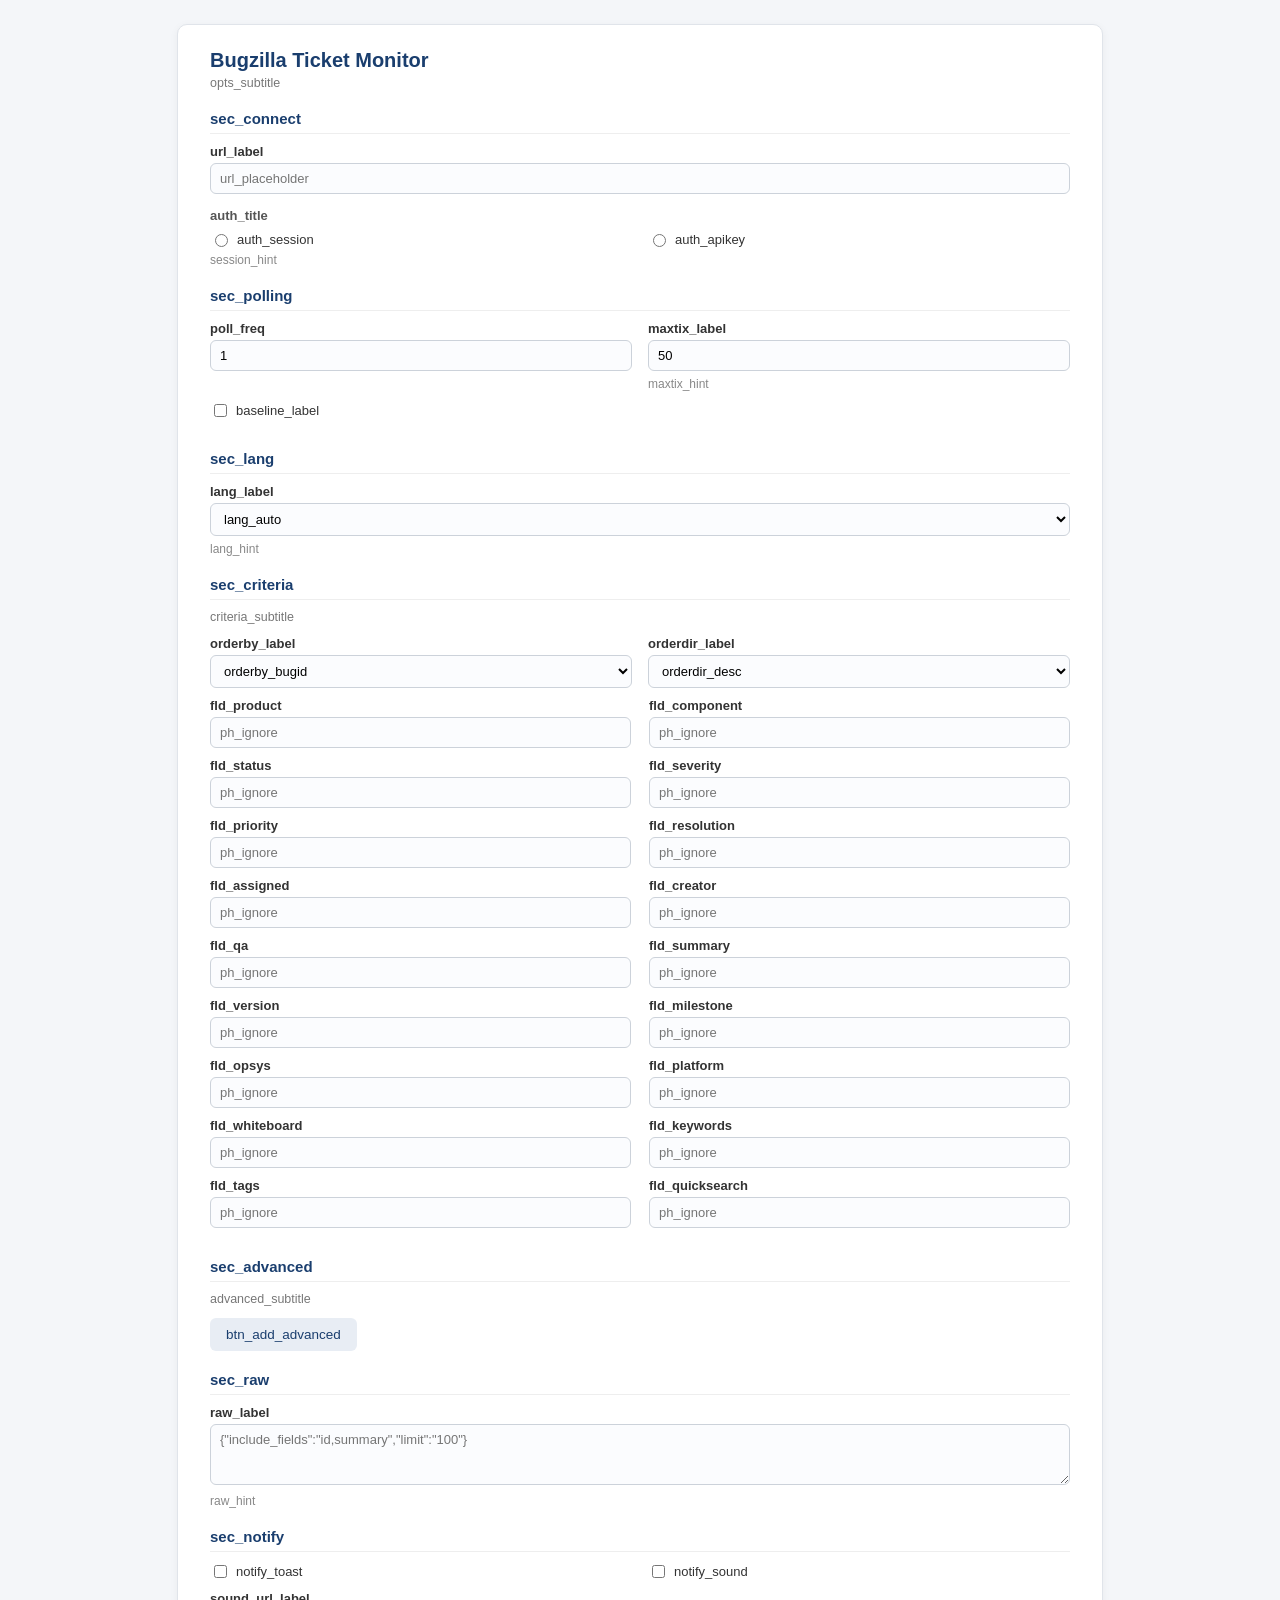
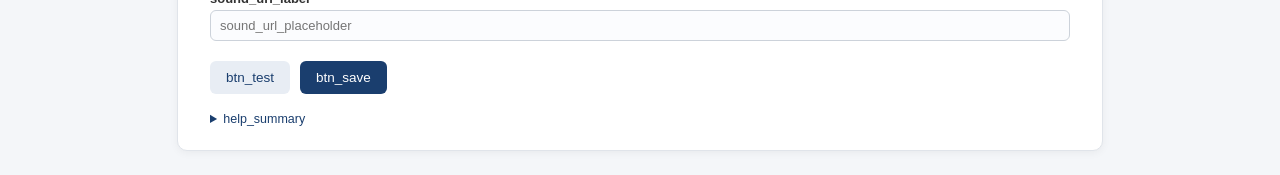
==== options/options.html @ 99a7b40a "add locale-it" ====
<!DOCTYPE html>
<html lang="fr">
<head>
  <meta charset="utf-8">
  <link rel="stylesheet" href="options.css">
</head>
<body>
  <div class="wrap">
    <h1>Bugzilla Ticket Monitor</h1>
    <p class="subtitle" data-i18n="opts_subtitle"></p>

    <section>
      <h2 data-i18n="sec_connect"></h2>
      <label><span data-i18n="url_label"></span>
        <input type="text" id="bugzillaUrl" data-i18n-placeholder="url_placeholder"
          data-i18n-title="url_title">
      </label>

      <h3 class="small-h2" data-i18n="auth_title"></h3>
      <div class="row">
        <div class="col">
          <label class="check">
            <input type="radio" name="authMode" value="session"> <span data-i18n="auth_session"></span>
          </label>
        </div>
        <div class="col">
          <label class="check">
            <input type="radio" name="authMode" value="apiKey"> <span data-i18n="auth_apikey"></span>
          </label>
        </div>
      </div>
      <div id="apiKeyBlock" class="hidden">
        <label><span data-i18n="apikey_label"></span>
          <input type="password" id="apiKey" autocomplete="off" data-i18n-placeholder="apikey_placeholder">
        </label>
        <div class="hint" data-i18n="apikey_hint"></div>
      </div>
      <div class="hint" id="sessionHint" data-i18n="session_hint"></div>
    </section>

    <section>
      <h2 data-i18n="sec_polling"></h2>
      <div class="row">
        <div class="col">
          <label><span data-i18n="poll_freq"></span>
            <input type="number" id="pollInterval" min="1" value="1">
          </label>
        </div>
        <div class="col">
          <label><span data-i18n="maxtix_label"></span>
            <input type="number" id="maxTickets" min="1" max="50" value="50">
          </label>
          <div class="hint" data-i18n="maxtix_hint"></div>
        </div>
      </div>
      <label class="check">
        <input type="checkbox" id="baselineFirstRun"> <span data-i18n="baseline_label"></span>
      </label>
    </section>

    <section>
      <h2 data-i18n="sec_lang"></h2>
      <label><span data-i18n="lang_label"></span>
        <select id="lang">
          <option value="auto" data-i18n="lang_auto"></option>
          <option value="fr" data-i18n="lang_fr"></option>
          <option value="en" data-i18n="lang_en"></option>
          <option value="de" data-i18n="lang_de"></option>
          <option value="es" data-i18n="lang_es"></option>
          <option value="it" data-i18n="lang_it"></option>
        </select>
      </label>
      <div class="hint" data-i18n="lang_hint"></div>
    </section>

    <section>
      <h2 data-i18n="sec_criteria"></h2>
      <p class="subtitle" data-i18n="criteria_subtitle"></p>
      <div class="row">
        <div class="col">
          <label><span data-i18n="orderby_label"></span>
            <select id="orderBy">
              <option value="bug_id" data-i18n="orderby_bugid"></option>
              <option value="importance" data-i18n="orderby_importance"></option>
              <option value="changeddate" data-i18n="orderby_changed"></option>
              <option value="creation_time" data-i18n="orderby_created"></option>
            </select>
          </label>
        </div>
        <div class="col">
          <label><span data-i18n="orderdir_label"></span>
            <select id="orderDirection">
              <option value="DESC" data-i18n="orderdir_desc"></option>
              <option value="ASC" data-i18n="orderdir_asc"></option>
            </select>
          </label>
        </div>
      </div>
      <div class="grid" id="criteriaGrid"></div>
    </section>

    <section>
      <h2 data-i18n="sec_advanced"></h2>
      <p class="subtitle" data-i18n="advanced_subtitle"></p>
      <div id="advancedRows"></div>
      <button type="button" id="addAdvanced" class="btn-secondary" data-i18n="btn_add_advanced"></button>
    </section>

    <section>
      <h2 data-i18n="sec_raw"></h2>
      <label><span data-i18n="raw_label"></span>
        <textarea id="rawParams" rows="3" placeholder='{"include_fields":"id,summary","limit":"100"}'></textarea>
      </label>
      <div class="hint" data-i18n="raw_hint"></div>
    </section>

    <section>
      <h2 data-i18n="sec_notify"></h2>
      <div class="row">
        <div class="col">
          <label class="check">
            <input type="checkbox" id="notifyToast"> <span data-i18n="notify_toast"></span>
          </label>
        </div>
        <div class="col">
          <label class="check">
            <input type="checkbox" id="notifySound"> <span data-i18n="notify_sound"></span>
          </label>
        </div>
      </div>
      <label><span data-i18n="sound_url_label"></span>
        <input type="text" id="soundUrl" data-i18n-placeholder="sound_url_placeholder">
      </label>
    </section>

    <div class="actions">
      <button id="test" class="btn-secondary" data-i18n="btn_test"></button>
      <button id="save" class="btn-primary" data-i18n="btn_save"></button>
    </div>
    <div id="msg" class="msg"></div>

    <details class="help">
      <summary data-i18n="help_summary"></summary>
      <ul>
        <li data-i18n="help_l1"></li>
        <li data-i18n="help_l2"></li>
        <li data-i18n="help_l3"></li>
        <li data-i18n="help_l4"></li>
        <li data-i18n="help_l5"></li>
        <li data-i18n="help_l6"></li>
        <li data-i18n="help_l7"></li>
        <li data-i18n="help_l8"></li>
        <li data-i18n="help_l9"></li>
      </ul>
    </details>
  </div>

  <script src="../i18n.js"></script>
  <script src="options.js"></script>
</body>
</html>
---- options/options.css ----
body {
  font-family: -apple-system, Segoe UI, Roboto, sans-serif;
  background: #f4f6f9;
  color: #222;
  margin: 0;
  padding: 24px;
}

.wrap {
  max-width: 860px;
  margin: 0 auto;
  background: #fff;
  border: 1px solid #e0e4ea;
  border-radius: 10px;
  padding: 24px 32px;
  box-shadow: 0 2px 8px rgba(0, 0, 0, 0.05);
}

h1 {
  font-size: 20px;
  margin: 0 0 2px;
  color: #1a3e6e;
}

h2 {
  font-size: 15px;
  margin: 20px 0 10px;
  color: #1a3e6e;
  border-bottom: 1px solid #eee;
  padding-bottom: 6px;
}

.subtitle {
  color: #777;
  font-size: 12.5px;
  margin: 4px 0 12px;
}

section {
  margin-bottom: 8px;
}

label {
  display: block;
  font-size: 13px;
  font-weight: 600;
  margin-bottom: 10px;
  color: #333;
}

.small-h2 {
  font-size: 13px;
  font-weight: 700;
  margin: 14px 0 8px;
  color: #555;
}

.hidden {
  display: none;
}

label.check {
  font-weight: 400;
  display: inline-flex;
  align-items: center;
  gap: 6px;
}

input[type="text"],
input[type="number"],
textarea,
select {
  width: 100%;
  box-sizing: border-box;
  padding: 7px 9px;
  border: 1px solid #ccd2da;
  border-radius: 6px;
  font-size: 13px;
  font-family: inherit;
  margin-top: 4px;
  background: #fbfcfe;
}

input:focus,
textarea:focus,
select:focus {
  outline: none;
  border-color: #1a3e6e;
  box-shadow: 0 0 0 2px rgba(26, 62, 110, 0.15);
}

.row {
  display: flex;
  gap: 16px;
}

.col {
  flex: 1;
}

.grid {
  display: grid;
  grid-template-columns: 1fr 1fr;
  gap: 0 18px;
}

.hint {
  font-size: 12px;
  color: #888;
  margin: -4px 0 10px;
}

.perm-msg {
  font-size: 12.5px;
  padding: 8px 10px;
  border-radius: 6px;
  margin-top: 8px;
  display: none;
}

.perm-msg.ok {
  display: block;
  background: #e8f5e9;
  color: #1b5e20;
}

.perm-msg.err {
  display: block;
  background: #fdecea;
  color: #b71c1c;
}

#advancedRows .adv-row {
  display: flex;
  gap: 8px;
  align-items: center;
  margin-bottom: 8px;
}

.adv-row select.adv-field {
  flex: 1.2;
}

.adv-row select.adv-op {
  flex: 1;
}

.adv-row input.adv-value {
  flex: 1.6;
}

.adv-row button {
  flex: 0 0 auto;
}

.btn-secondary,
.btn-primary {
  border: none;
  border-radius: 6px;
  padding: 9px 16px;
  font-size: 13.5px;
  cursor: pointer;
}

.btn-primary {
  background: #1a3e6e;
  color: #fff;
}

.btn-primary:hover {
  background: #16345c;
}

.btn-secondary {
  background: #e8edf4;
  color: #1a3e6e;
}

.btn-secondary:hover {
  background: #dbe3ee;
}

.actions {
  display: flex;
  gap: 10px;
  margin-top: 20px;
}

.msg {
  margin-top: 12px;
  font-size: 13px;
  padding: 9px 12px;
  border-radius: 6px;
  display: none;
}

.msg.ok {
  display: block;
  background: #e8f5e9;
  color: #1b5e20;
}

.msg.err {
  display: block;
  background: #fdecea;
  color: #b71c1c;
}

.help {
  margin-top: 18px;
  font-size: 12.5px;
}

.help summary {
  cursor: pointer;
  color: #1a3e6e;
}

.help ul {
  padding-left: 18px;
  color: #555;
}

.help code {
  background: #f0f2f5;
  padding: 1px 4px;
  border-radius: 4px;
}
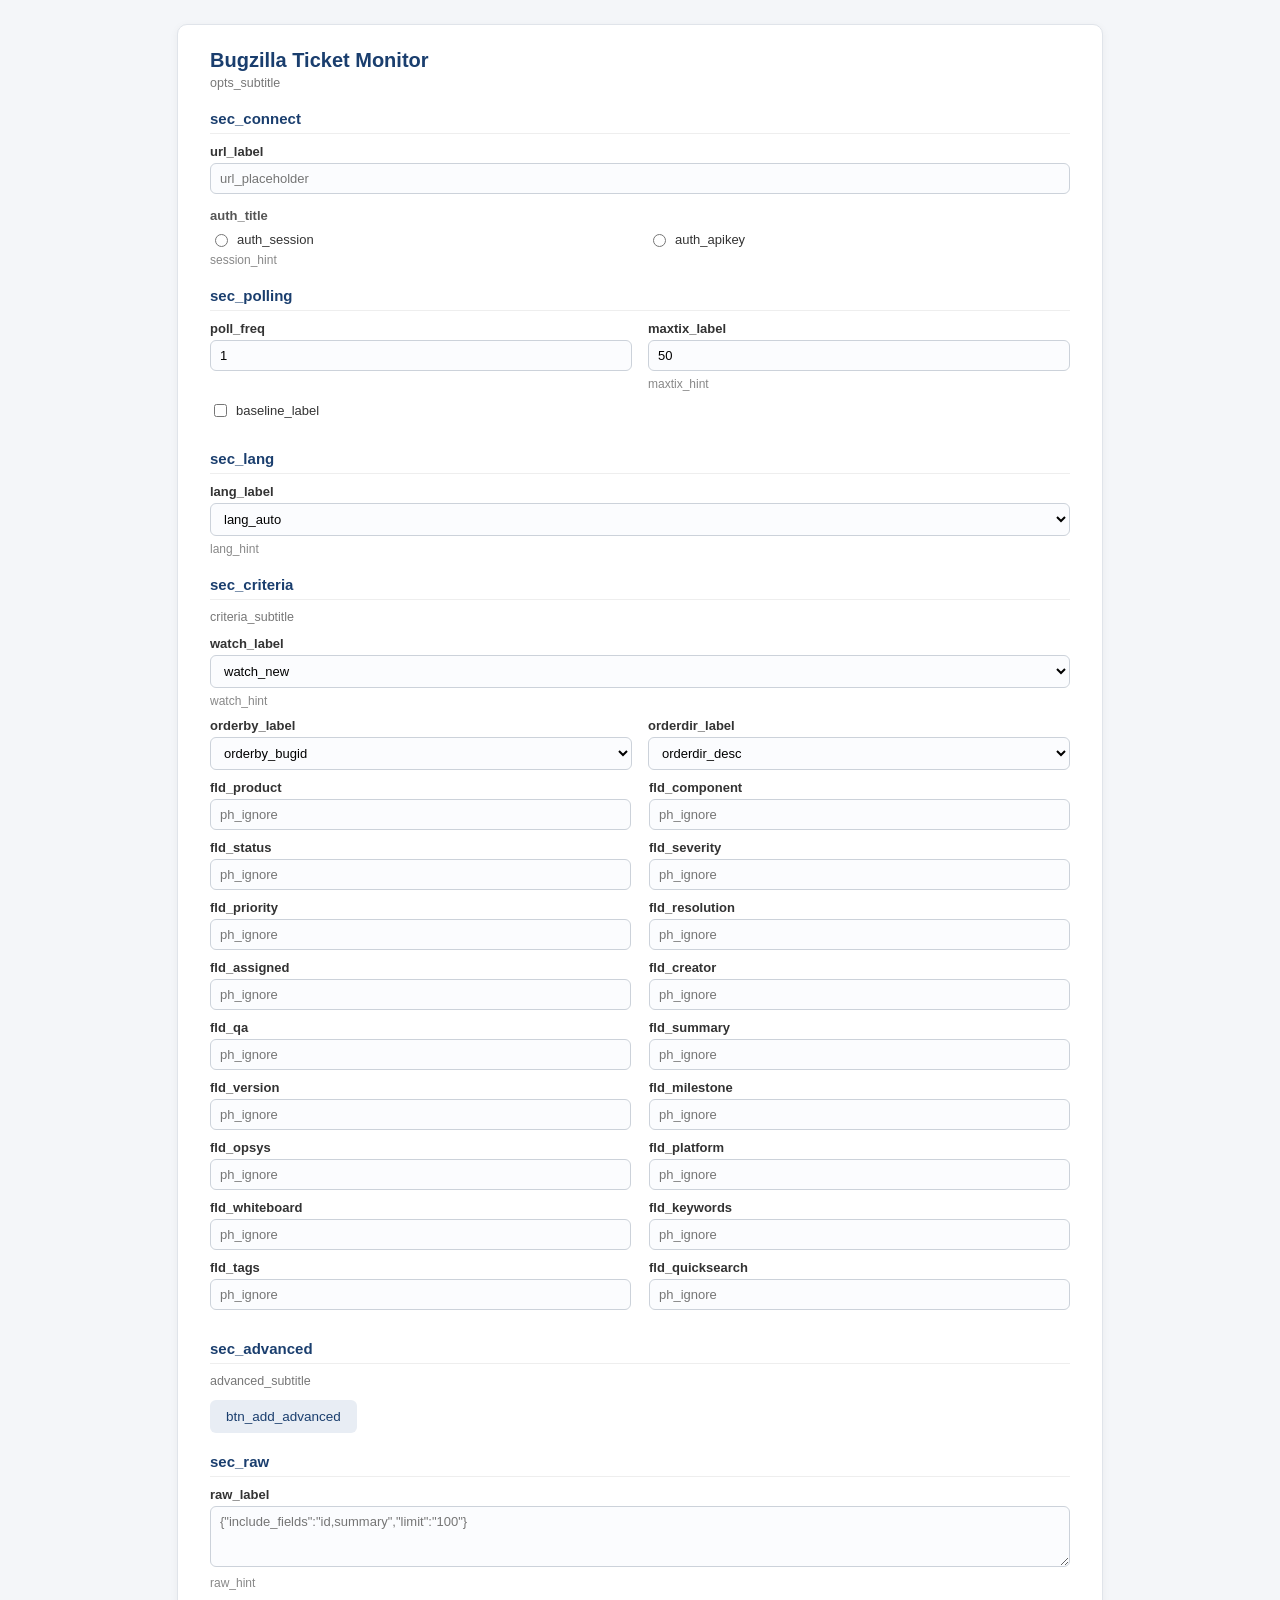
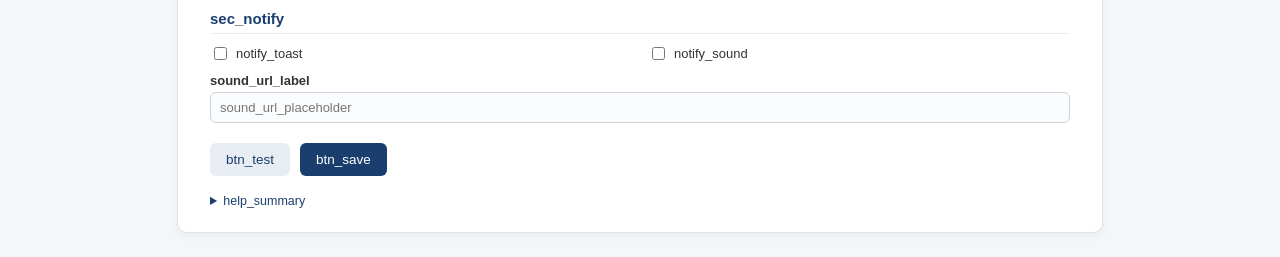
==== commit e0de8bb4: "add last modified option" ====
--- a/options/options.html
+++ b/options/options.html
@@ -68,6 +68,7 @@
           <option value="de" data-i18n="lang_de"></option>
           <option value="es" data-i18n="lang_es"></option>
           <option value="it" data-i18n="lang_it"></option>
+          <option value="nl" data-i18n="lang_nl"></option>
         </select>
       </label>
       <div class="hint" data-i18n="lang_hint"></div>
@@ -76,6 +77,13 @@
     <section>
       <h2 data-i18n="sec_criteria"></h2>
       <p class="subtitle" data-i18n="criteria_subtitle"></p>
+      <label><span data-i18n="watch_label"></span>
+        <select id="watchMode">
+          <option value="new" data-i18n="watch_new"></option>
+          <option value="all" data-i18n="watch_all"></option>
+        </select>
+      </label>
+      <div class="hint" data-i18n="watch_hint"></div>
       <div class="row">
         <div class="col">
           <label><span data-i18n="orderby_label"></span>
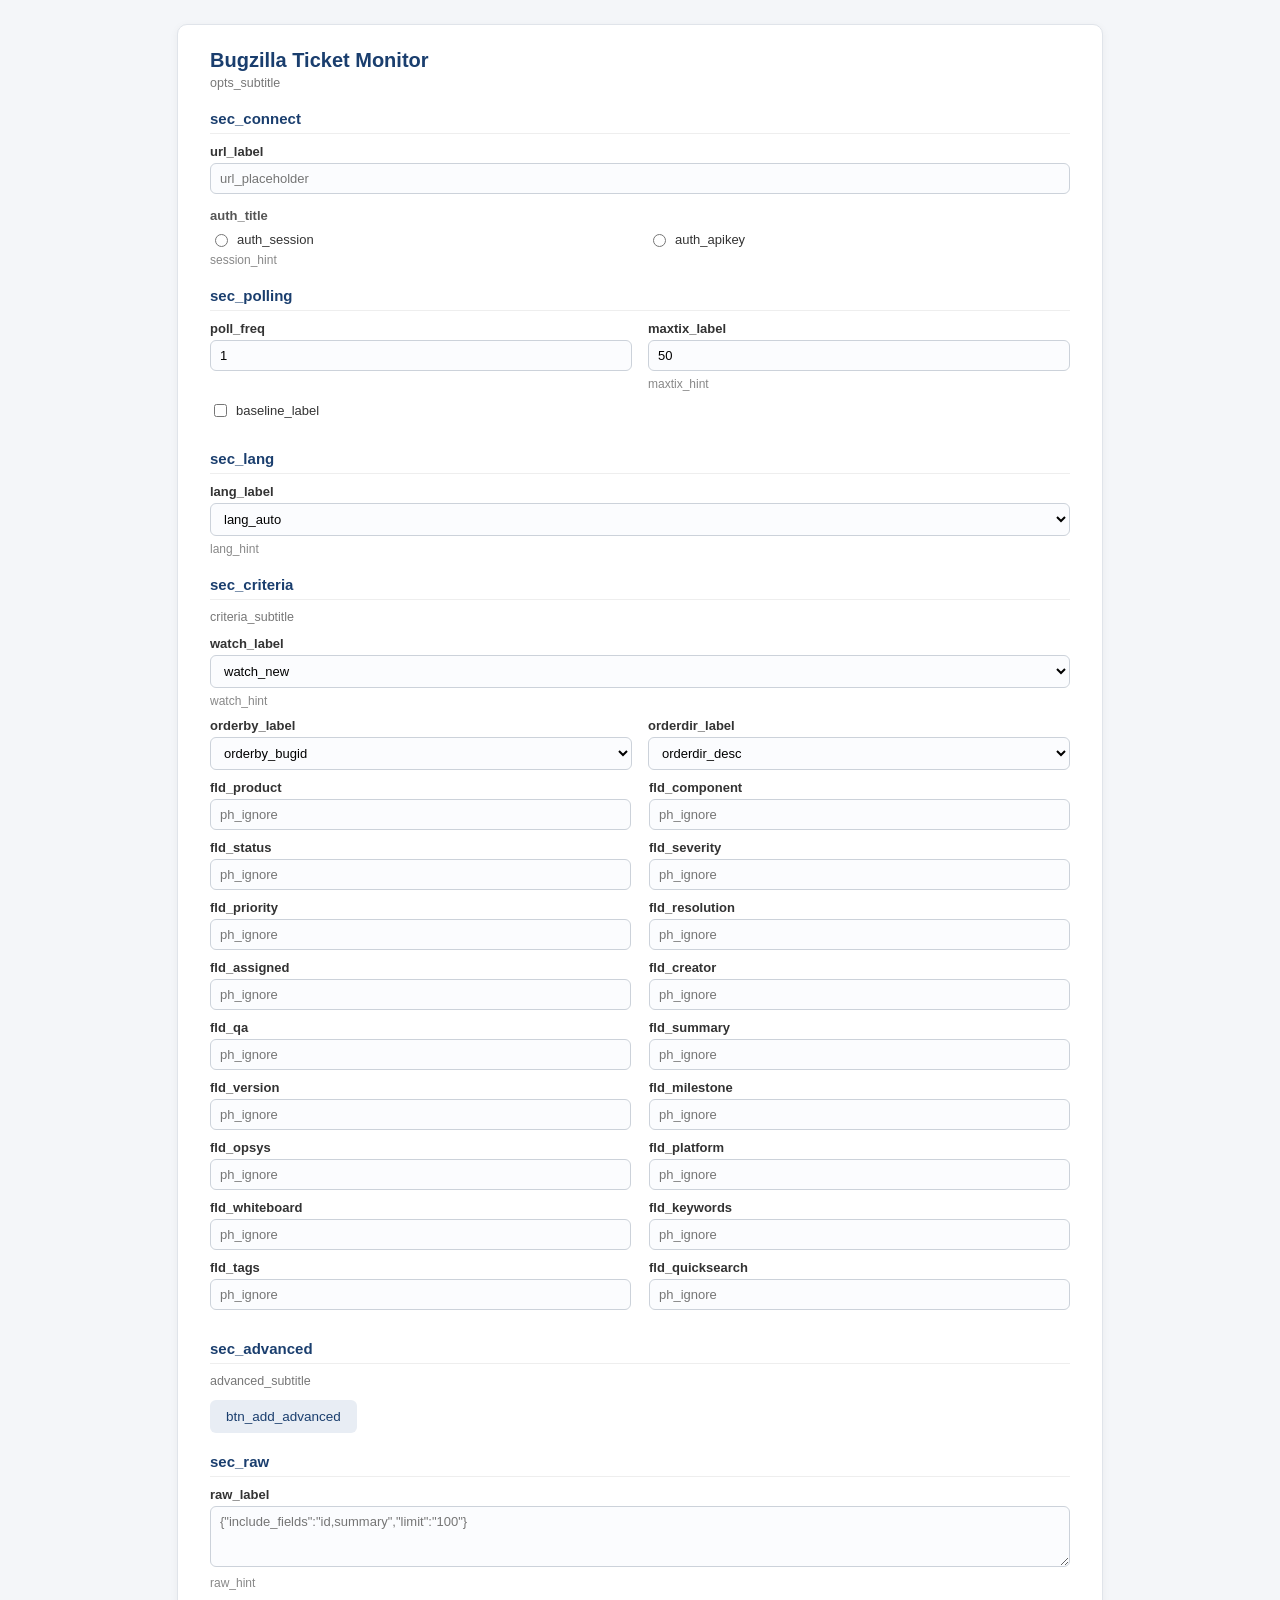
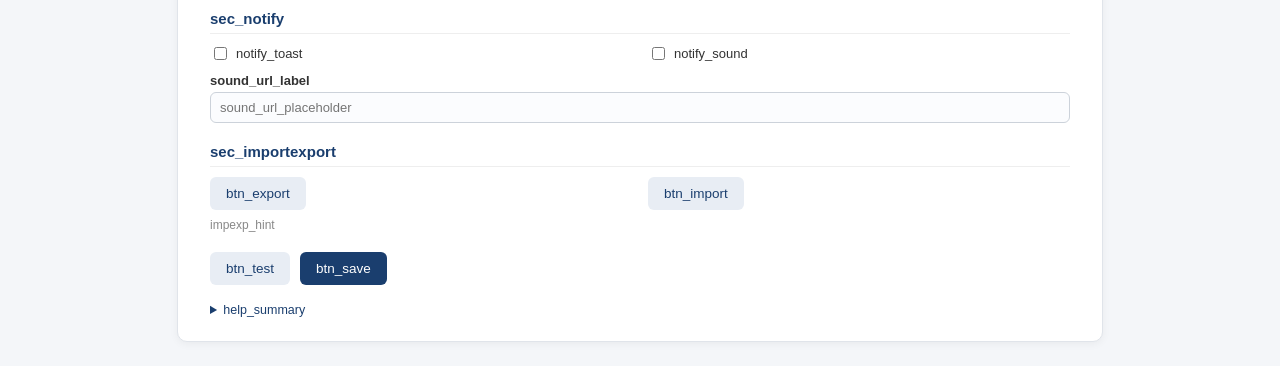
==== commit eb46e1ce: "add export and import parameters" ====
--- a/options/options.html
+++ b/options/options.html
@@ -141,6 +141,19 @@
       </label>
     </section>
 
+    <section id="impexpSection">
+      <h2 data-i18n="sec_importexport"></h2>
+      <div class="row">
+        <div class="col">
+          <button type="button" id="exportBtn" class="btn-secondary" data-i18n="btn_export"></button>
+        </div>
+        <div class="col">
+          <button type="button" id="importBtn" class="btn-secondary" data-i18n="btn_import"></button>
+        </div>
+      </div>
+      <div class="hint" data-i18n="impexp_hint"></div>
+    </section>
+
     <div class="actions">
       <button id="test" class="btn-secondary" data-i18n="btn_test"></button>
       <button id="save" class="btn-primary" data-i18n="btn_save"></button>
--- a/options/options.css
+++ b/options/options.css
@@ -110,6 +110,10 @@
   margin: -4px 0 10px;
 }
 
+#impexpSection .hint {
+  margin: 8px 0 10px;
+}
+
 .perm-msg {
   font-size: 12.5px;
   padding: 8px 10px;
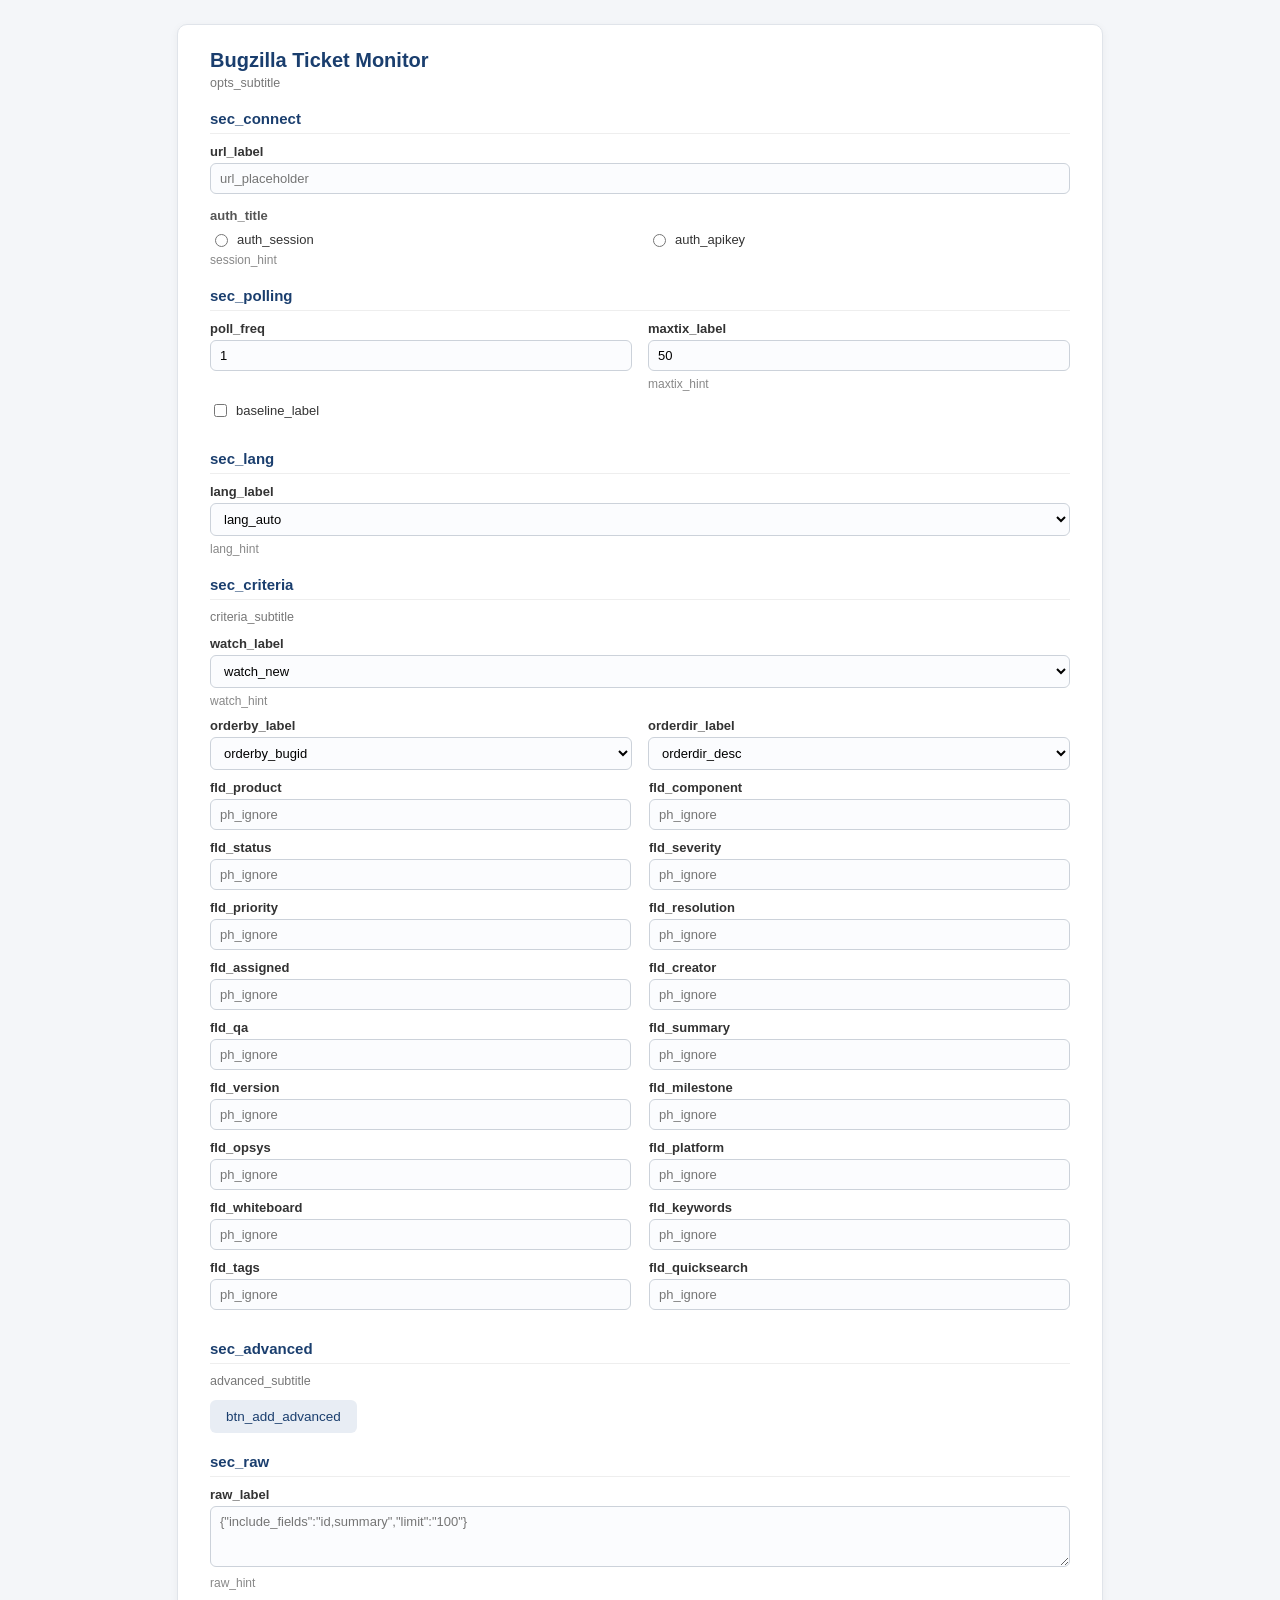
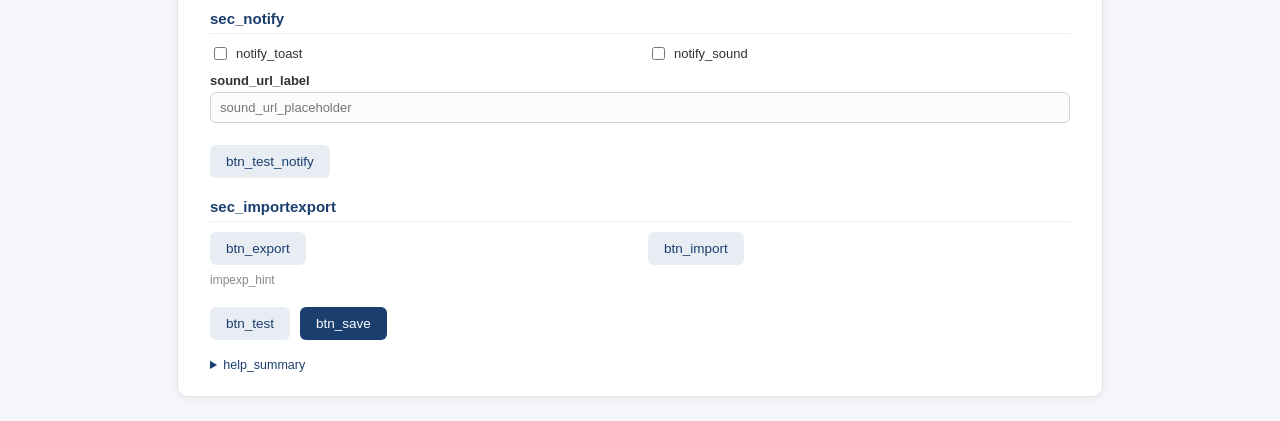
==== commit 8962ba62: "add test toaster" ====
--- a/options/options.html
+++ b/options/options.html
@@ -139,6 +139,7 @@
       <label><span data-i18n="sound_url_label"></span>
         <input type="text" id="soundUrl" data-i18n-placeholder="sound_url_placeholder">
       </label>
+      <button type="button" id="testNotify" class="btn-secondary" data-i18n="btn_test_notify"></button>
     </section>
 
     <section id="impexpSection">
--- a/options/options.css
+++ b/options/options.css
@@ -114,6 +114,10 @@
   margin: 8px 0 10px;
 }
 
+#testNotify {
+  margin-top: 12px;
+}
+
 .perm-msg {
   font-size: 12.5px;
   padding: 8px 10px;
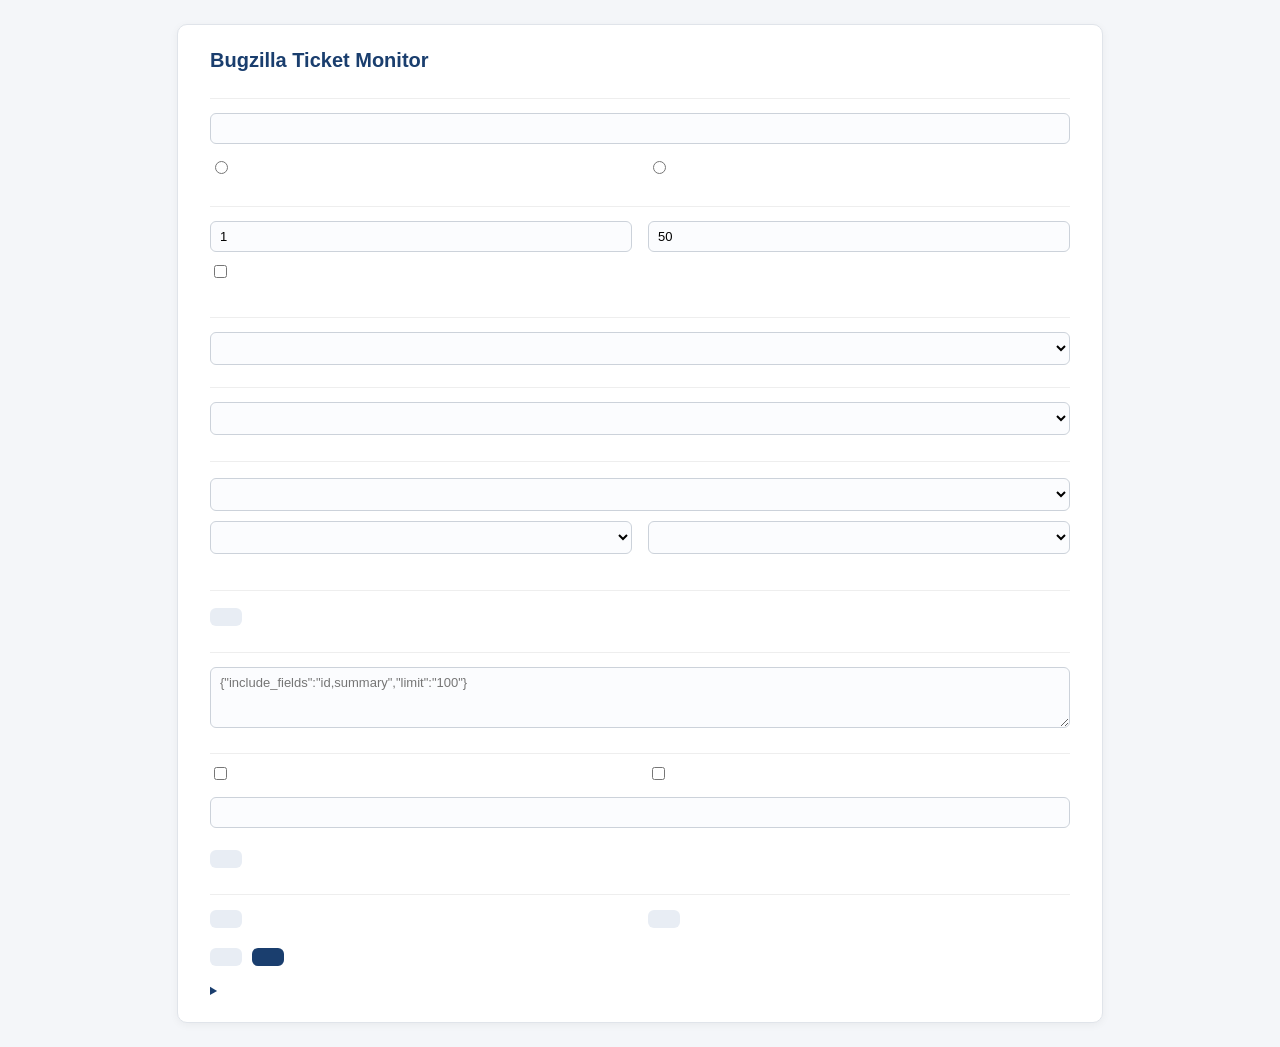
==== commit 60c222c7: "add dark light theme" ====
--- a/options/options.html
+++ b/options/options.html
@@ -72,6 +72,17 @@
         </select>
       </label>
       <div class="hint" data-i18n="lang_hint"></div>
+    </section>
+
+    <section>
+      <h2 data-i18n="sec_theme"></h2>
+      <label><span data-i18n="theme_label"></span>
+        <select id="theme">
+          <option value="auto" data-i18n="theme_auto"></option>
+          <option value="light" data-i18n="theme_light"></option>
+          <option value="dark" data-i18n="theme_dark"></option>
+        </select>
+      </label>
     </section>
 
     <section>
@@ -178,6 +189,7 @@
   </div>
 
   <script src="../i18n.js"></script>
+  <script src="../theme.js"></script>
   <script src="options.js"></script>
 </body>
 </html>
--- a/options/options.css
+++ b/options/options.css
@@ -233,4 +233,59 @@
   background: #f0f2f5;
   padding: 1px 4px;
   border-radius: 4px;
-}+}
+[data-theme="dark"] body {
+  background: #16181c;
+  color: #e4e6ea;
+}
+
+[data-theme="dark"] .wrap {
+  background: #1f2227;
+  border-color: #343a42;
+  box-shadow: none;
+}
+
+[data-theme="dark"] h1,
+[data-theme="dark"] h2 { color: #9ec5ff; }
+
+[data-theme="dark"] h2 { border-bottom-color: #343a42; }
+
+[data-theme="dark"] .subtitle { color: #9aa4b2; }
+[data-theme="dark"] label { color: #d0d4da; }
+[data-theme="dark"] .small-h2 { color: #b0b6c0; }
+[data-theme="dark"] .hint { color: #8a929e; }
+
+[data-theme="dark"] input[type="text"],
+[data-theme="dark"] input[type="number"],
+[data-theme="dark"] textarea,
+[data-theme="dark"] select {
+  background: #16181c;
+  border-color: #3a414a;
+  color: #e4e6ea;
+}
+
+[data-theme="dark"] .btn-primary { background: #2f6fd0; }
+[data-theme="dark"] .btn-primary:hover { background: #3f7fe0; }
+
+[data-theme="dark"] .btn-secondary {
+  background: #2a2f36;
+  color: #9ec5ff;
+}
+
+[data-theme="dark"] .btn-secondary:hover { background: #343a42; }
+
+[data-theme="dark"] .perm-msg.ok,
+[data-theme="dark"] .msg.ok {
+  background: #1e3a24;
+  color: #a5d6a7;
+}
+
+[data-theme="dark"] .perm-msg.err,
+[data-theme="dark"] .msg.err {
+  background: #3a1f1f;
+  color: #ef9a9a;
+}
+
+[data-theme="dark"] .help summary { color: #9ec5ff; }
+[data-theme="dark"] .help ul { color: #b0b6c0; }
+[data-theme="dark"] .help code { background: #2a2f36; }
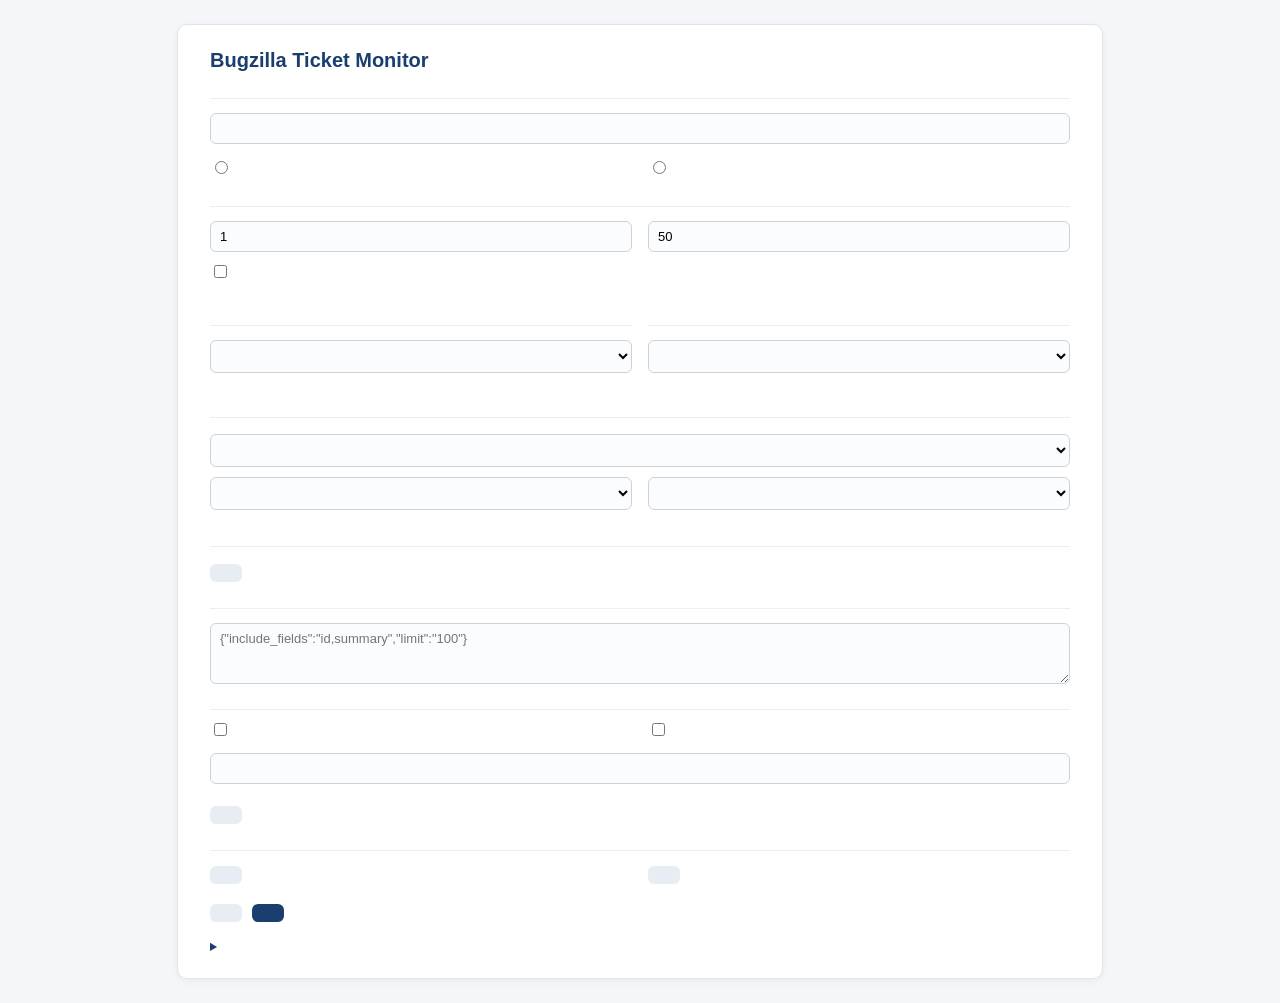
==== commit cc2a70f7: "improve layout" ====
--- a/options/options.html
+++ b/options/options.html
@@ -58,32 +58,34 @@
       </label>
     </section>
 
-    <section>
-      <h2 data-i18n="sec_lang"></h2>
-      <label><span data-i18n="lang_label"></span>
-        <select id="lang">
-          <option value="auto" data-i18n="lang_auto"></option>
-          <option value="fr" data-i18n="lang_fr"></option>
-          <option value="en" data-i18n="lang_en"></option>
-          <option value="de" data-i18n="lang_de"></option>
-          <option value="es" data-i18n="lang_es"></option>
-          <option value="it" data-i18n="lang_it"></option>
-          <option value="nl" data-i18n="lang_nl"></option>
-        </select>
-      </label>
-      <div class="hint" data-i18n="lang_hint"></div>
-    </section>
+    <div class="row">
+      <section class="col">
+        <h2 data-i18n="sec_lang"></h2>
+        <label><span data-i18n="lang_label"></span>
+          <select id="lang">
+            <option value="auto" data-i18n="lang_auto"></option>
+            <option value="fr" data-i18n="lang_fr"></option>
+            <option value="en" data-i18n="lang_en"></option>
+            <option value="de" data-i18n="lang_de"></option>
+            <option value="es" data-i18n="lang_es"></option>
+            <option value="it" data-i18n="lang_it"></option>
+            <option value="nl" data-i18n="lang_nl"></option>
+          </select>
+        </label>
+        <div class="hint" data-i18n="lang_hint"></div>
+      </section>
 
-    <section>
-      <h2 data-i18n="sec_theme"></h2>
-      <label><span data-i18n="theme_label"></span>
-        <select id="theme">
-          <option value="auto" data-i18n="theme_auto"></option>
-          <option value="light" data-i18n="theme_light"></option>
-          <option value="dark" data-i18n="theme_dark"></option>
-        </select>
-      </label>
-    </section>
+      <section class="col">
+        <h2 data-i18n="sec_theme"></h2>
+        <label><span data-i18n="theme_label"></span>
+          <select id="theme">
+            <option value="auto" data-i18n="theme_auto"></option>
+            <option value="light" data-i18n="theme_light"></option>
+            <option value="dark" data-i18n="theme_dark"></option>
+          </select>
+        </label>
+      </section>
+    </div>
 
     <section>
       <h2 data-i18n="sec_criteria"></h2>
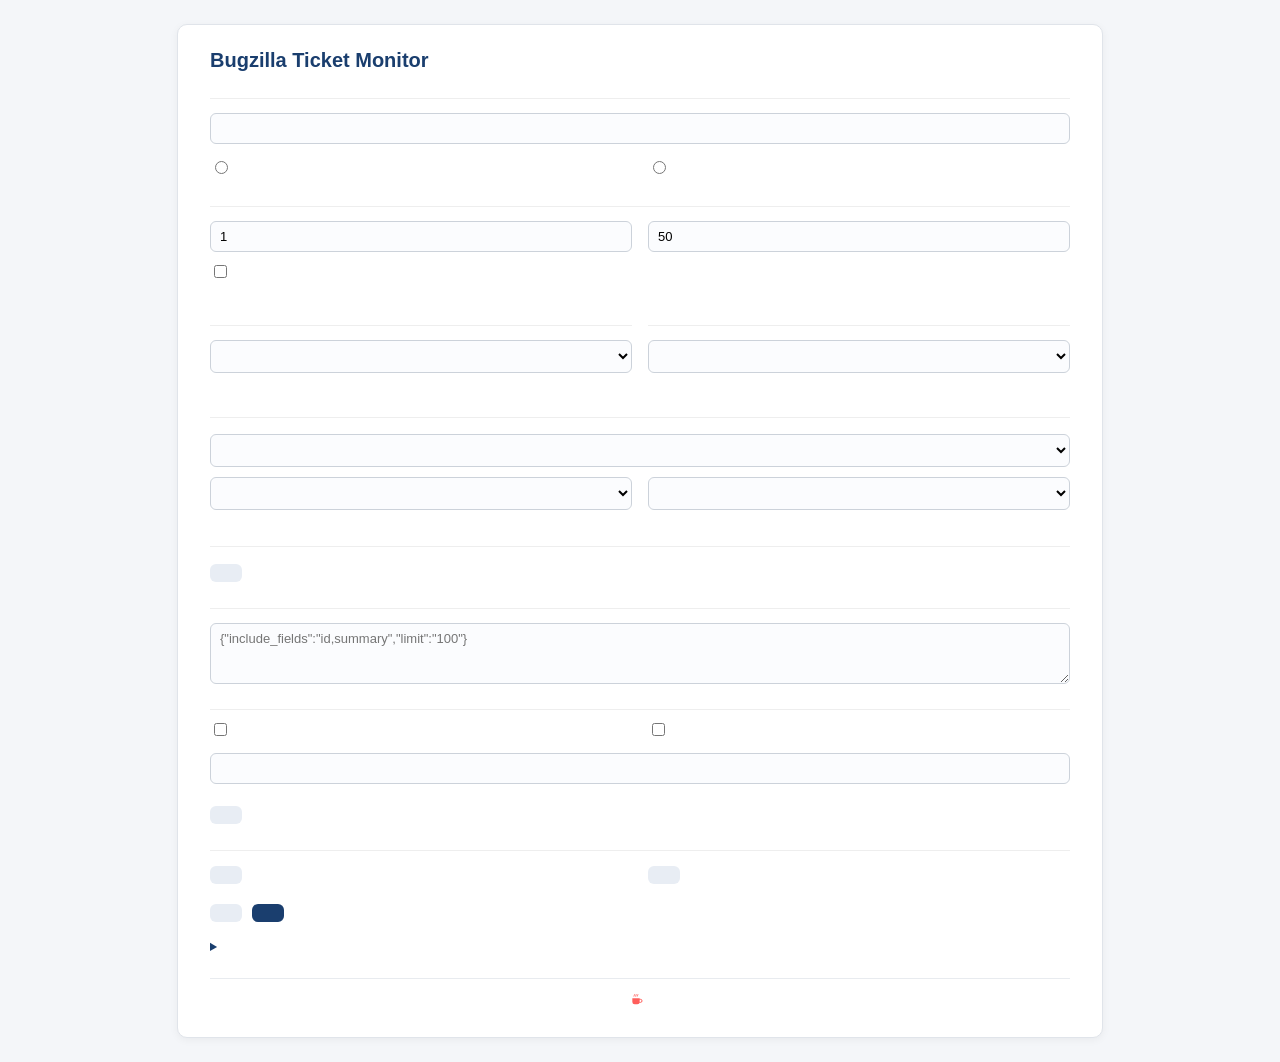
==== commit b3112417: "update readme" ====
--- a/options/options.html
+++ b/options/options.html
@@ -188,6 +188,17 @@
         <li data-i18n="help_l9"></li>
       </ul>
     </details>
+
+    <footer class="kofi">
+      <a href="https://ko-fi.com/razganariel" target="_blank" rel="noopener noreferrer" class="kofi-link" data-i18n-title="kofi_label">
+        <svg class="kofi-icon" viewBox="0 0 24 24" aria-hidden="true">
+          <path d="M5 8h11v5.5a3.5 3.5 0 0 1-3.5 3.5H8.5A3.5 3.5 0 0 1 5 13.5V8z" fill="currentColor"/>
+          <path d="M16 9.5h1.2a2.3 2.3 0 1 1 0 4.6H16" fill="none" stroke="currentColor" stroke-width="1.5" stroke-linecap="round"/>
+          <path d="M8.5 2.5c0 1-1.2 1-1.2 2.2M11 2.5c0 1-1.2 1-1.2 2.2M13.5 2.5c0 1-1.2 1-1.2 2.2" fill="none" stroke="currentColor" stroke-width="1.3" stroke-linecap="round"/>
+        </svg>
+        <span data-i18n="kofi_label"></span>
+      </a>
+    </footer>
   </div>
 
   <script src="../i18n.js"></script>
--- a/options/options.css
+++ b/options/options.css
@@ -289,3 +289,33 @@
 [data-theme="dark"] .help summary { color: #9ec5ff; }
 [data-theme="dark"] .help ul { color: #b0b6c0; }
 [data-theme="dark"] .help code { background: #2a2f36; }
+
+.kofi {
+  margin-top: 24px;
+  padding-top: 14px;
+  border-top: 1px solid #e8ebef;
+  text-align: center;
+}
+
+.kofi-link {
+  display: inline-flex;
+  align-items: center;
+  gap: 6px;
+  color: #777;
+  font-size: 12.5px;
+  text-decoration: none;
+}
+
+.kofi-link:hover {
+  color: #ff5e5b;
+}
+
+.kofi-icon {
+  width: 16px;
+  height: 16px;
+  color: #ff5e5b;
+  flex-shrink: 0;
+}
+
+[data-theme="dark"] .kofi { border-top-color: #343a42; }
+[data-theme="dark"] .kofi-link { color: #9aa4b2; }
